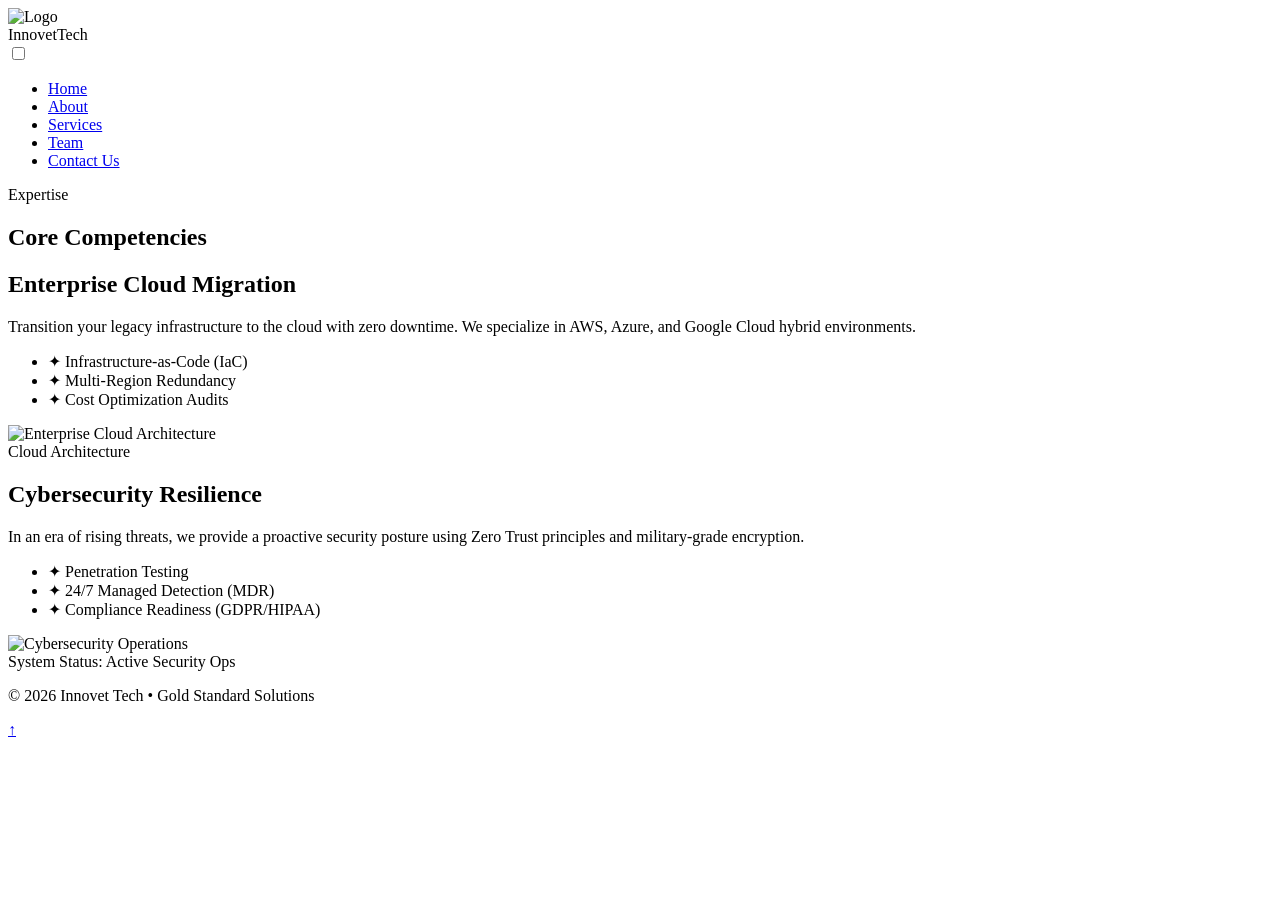
==== services.html @ 96d18101 "recreate service page" ====
<!DOCTYPE html>
<html lang="en">
<head>
    <meta charset="UTF-8">
    <meta name="viewport" content="width=device-width, initial-scale=1.0">
    <meta name="description" content="Explore Innovet Tech's core service offerings from Cloud to AI.">
    <title>Our Services | Innovet Tech</title>
    <link rel="stylesheet" href="service.css">
</head>
<body class="site-body" id="top">
    <header class="main-header">
        <div class="container header-content">
            <div class="logo-wrapper">
                <div class="logo-icon"><img src="images/logo.png" alt="Logo"></div>
                <span class="logo-text">Innovet<span class="accent-light">Tech</span></span>
            </div>

            <input type="checkbox" id="menu-toggle" class="menu-checkbox">
            
            <label for="menu-toggle" class="hamburger">
                <span class="bar"></span>
                <span class="bar"></span>
                <span class="bar"></span>
            </label>

            <nav class="desktop-nav">
                <ul class="nav-list">
                    <li><a href="index.html" class="nav-link">Home</a></li>
                    <li><a href="about.html" class="nav-link">About</a></li>
                    <li><a href="services.html" class="nav-link active">Services</a></li>
                    <li><a href="team.html" class="nav-link">Team</a></li>
                    <li><a href="contact.html" class="nav-link">Contact Us</a></li>
                </ul>
            </nav>
            
            <div class="menu-overlay"></div>
        </div>
    </header>

    <main class="main-content">
        <section class="container">
            <div class="section-intro">
                <span class="overline">Expertise</span>
                <h1 class="hero-title">Core Competencies</h1>
                <div class="title-divider"></div>
            </div>
            
            <div class="services-grid">
                <article class="service-item">
                    <div class="service-info">
                        <h2 class="service-title">Enterprise <span class="text-accent">Cloud Migration</span></h2>
                        <p class="service-description">Transition your legacy infrastructure to the cloud with zero downtime. We specialize in AWS, Azure, and Google Cloud hybrid environments.</p>
                        <ul class="feature-list">
                            <li><span class="bullet">✦</span> Infrastructure-as-Code (IaC)</li>
                            <li><span class="bullet">✦</span> Multi-Region Redundancy</li>
                            <li><span class="bullet">✦</span> Cost Optimization Audits</li>
                        </ul>
                    </div>
                    <div class="service-visual">
                        <div class="glow-effect"></div>
                        <div class="image-card">
                            <img src="images/cloud-architecture.jpg" alt="Enterprise Cloud Architecture" class="card-img">
                            <div class="image-overlay"></div>
                            <span class="image-tag">Cloud Architecture</span>
                        </div>
                    </div>
                </article>

                <article class="service-item reverse">
                    <div class="service-info">
                        <h2 class="service-title">Cybersecurity <span class="text-accent">Resilience</span></h2>
                        <p class="service-description">In an era of rising threats, we provide a proactive security posture using Zero Trust principles and military-grade encryption.</p>
                        <ul class="feature-list">
                            <li><span class="bullet">✦</span> Penetration Testing</li>
                            <li><span class="bullet">✦</span> 24/7 Managed Detection (MDR)</li>
                            <li><span class="bullet">✦</span> Compliance Readiness (GDPR/HIPAA)</li>
                        </ul>
                    </div>
                    <div class="service-visual">
                        <div class="glow-effect cyber"></div>
                        <div class="image-card cyber-card">
                            <img src="images/security.avif" alt="Cybersecurity Operations" class="card-img gray-scale">
                            <div class="scanline-overlay"></div>
                            <div class="image-overlay dark"></div>
                            <div class="status-badge">
                                <span class="pulse-text">System Status: Active</span>
                                <span class="image-tag secondary">Security Ops</span>
                            </div>
                        </div>
                    </div>
                </article>
            </div>
        </section>
    </main>

    <footer class="main-footer">
        <p class="footer-copy">&copy; 2026 Innovet Tech • Gold Standard Solutions</p>
    </footer>
    <a href="#top" class="back-to-top" aria-label="Back to top">
        <span class="arrow">↑</span>
    </a>
</body>
</html>

<!-- <!DOCTYPE html>
<html lang="en">
<head>
    <meta charset="UTF-8">
    <meta name="viewport" content="width=device-width, initial-scale=1.0">
    <meta name="description" content="Explore Innovet Tech's core service offerings from Cloud to AI.">
    <title>Our Services | Innovet Tech</title>
    <script src="https://cdn.jsdelivr.net/npm/@tailwindcss/browser@4"></script>
</head>
<body class="bg-stone-950 text-stone-200 antialiased">
    <header class="sticky top-0 z-40 w-full backdrop-blur-md border-b border-amber-500/20 bg-stone-950/80 px-6">
        <div class="container mx-auto flex h-20 items-center justify-between">
            <div class="flex items-center gap-3">
                <div class="w-10 h-10 bg-gradient-to-tr from-amber-600 to-amber-300 rounded-lg flex items-center justify-center shadow-[0_0_15px_rgba(245,158,11,0.3)] overflow-hidden">
                    <img src="images/logo.png" alt="Innovet Tech Logo" class="w-full h-full object-contain p-1.5">
                </div>
                <span class="text-2xl font-bold tracking-tight text-white uppercase">Innovet<span class="text-amber-500 font-light">Tech</span></span>
            </div>
            <nav class="hidden md:block">
                <ul class="flex space-x-8 font-medium">
                    <li><a href="index.html" class="hover:text-amber-400 transition">Home</a></li>
                    <li><a href="about.html" class="hover:text-amber-400 transition">About</a></li>
                    <li><a href="services.html" class="text-amber-500 border-b-2 border-amber-500 pb-1">Services</a></li>
                    <li><a href="team.html" class="hover:text-amber-400 transition">Team</a></li>
                    <li><a href="contact.html" class="hover:text-amber-400 transition">Contact Us</a></li>
                </ul>
            </nav>
        </div>
    </header>

    <main class="py-20">
        <section class="container mx-auto px-6">
            <div class="text-center mb-20">
                <span class="text-amber-500 font-black tracking-widest uppercase text-xs">Expertise</span>
                <h1 class="text-5xl font-black mt-4 text-white">Core Competencies</h1>
                <div class="w-24 h-1 bg-amber-500 mx-auto mt-6"></div>
            </div>
            
            <div class="space-y-32">
                <div class="flex flex-col md:flex-row items-center gap-16">
                    <div class="md:w-1/2">
                        <h2 class="text-3xl font-bold mb-6 text-white leading-tight">Enterprise <span class="text-amber-500">Cloud Migration</span></h2>
                        <p class="text-lg text-stone-400 mb-8 leading-relaxed">Transition your legacy infrastructure to the cloud with zero downtime. We specialize in AWS, Azure, and Google Cloud hybrid environments.</p>
                        <ul class="space-y-4 text-stone-300">
                            <li class="flex items-center gap-3">
                                <span class="text-amber-500">✦</span> Infrastructure-as-Code (IaC)
                            </li>
                            <li class="flex items-center gap-3">
                                <span class="text-amber-500">✦</span> Multi-Region Redundancy
                            </li>
                            <li class="flex items-center gap-3">
                                <span class="text-amber-500">✦</span> Cost Optimization Audits
                            </li>
                        </ul>
                    </div>
                    <div class="md:w-1/2 relative group">
                        <div class="absolute -inset-1 bg-gradient-to-r from-amber-600 to-amber-400 rounded-2xl blur opacity-20 group-hover:opacity-40 transition duration-1000"></div>

                        <div class="relative bg-stone-900 h-80 rounded-2xl border border-amber-500/20 flex flex-col items-center justify-center text-amber-500/50 italic shadow-2xl overflow-hidden">
                            
                            <img src="images/cloud-architecture.jpg" 
                                    alt="Enterprise Cloud Architecture"
                                    class="absolute inset-0 w-full h-full object-cover opacity-60 group-hover:opacity-100 group-hover:scale-105 transition-all duration-700">

                            <div class="absolute inset-0 bg-gradient-to-t from-stone-950/80 via-transparent to-transparent"></div>

                            <span class="relative z-10 mt-auto mb-6 font-bold tracking-[0.3em] uppercase text-[10px] text-amber-500 bg-stone-950/60 backdrop-blur-md px-3 py-1 rounded-full border border-amber-500/30">
                                Cloud Architecture
                            </span>
                        </div>
                    </div>
                </div>

                <div class="flex flex-col md:flex-row-reverse items-center gap-16">
                    <div class="md:w-1/2">
                        <h2 class="text-3xl font-bold mb-6 text-white leading-tight">Cybersecurity <span class="text-amber-500">Resilience</span></h2>
                        <p class="text-lg text-stone-400 mb-8 leading-relaxed">In an era of rising threats, we provide a proactive security posture using Zero Trust principles and military-grade encryption.</p>
                        <ul class="space-y-4 text-stone-300">
                            <li class="flex items-center gap-3">
                                <span class="text-amber-500">✦</span> Penetration Testing
                            </li>
                            <li class="flex items-center gap-3">
                                <span class="text-amber-500">✦</span> 24/7 Managed Detection (MDR)
                            </li>
                            <li class="flex items-center gap-3">
                                <span class="text-amber-500">✦</span> Compliance Readiness (GDPR/HIPAA)
                            </li>
                        </ul>
                    </div>
                    <div class="md:w-1/2 relative group">
                    <div class="absolute -inset-1 bg-gradient-to-r from-stone-600 to-amber-600 rounded-2xl blur opacity-10 group-hover:opacity-40 transition duration-1000"></div>
                    
                    <div class="relative bg-stone-900 h-80 rounded-2xl border border-stone-800 group-hover:border-amber-500/30 flex flex-col items-center justify-center shadow-2xl overflow-hidden transition-colors duration-500">
                        
                        <img src="images/security.avif" 
                            alt="Cybersecurity Operations"
                            class="absolute inset-0 w-full h-full object-cover opacity-40 grayscale group-hover:grayscale-0 group-hover:opacity-80 group-hover:scale-105 transition-all duration-700">

                        <div class="absolute inset-0 bg-[linear-gradient(rgba(18,16,16,0)_50%,rgba(0,0,0,0.25)_50%),linear-gradient(90deg,rgba(255,0,0,0.02),rgba(0,255,0,0.01),rgba(0,0,255,0.02))] bg-[length:100%_4px,3px_100%] pointer-events-none"></div>
                        
                        <div class="absolute inset-0 bg-gradient-to-t from-stone-950/90 via-transparent to-transparent"></div>

                        <div class="relative z-10 mt-auto mb-6 flex flex-col items-center gap-2">
                            <span class="font-mono text-[8px] text-amber-500/50 animate-pulse uppercase tracking-[0.5em]">System Status: Active</span>
                            <span class="font-bold tracking-[0.3em] uppercase text-[10px] text-stone-200 bg-stone-950/80 backdrop-blur-md px-4 py-1.5 rounded-full border border-stone-700 group-hover:border-amber-500/50 transition-colors">
                                Security Ops
                            </span>
                        </div>
                    </div>
                </div>
            </div>
        </section>
    </main>

    <footer class="bg-stone-950 py-16 text-center border-t border-stone-900">
        <p class="text-stone-600 text-sm tracking-[0.3em] uppercase">&copy; 2026 Innovet Tech • Gold Standard Solutions</p>
    </footer>
</body>
</html> -->
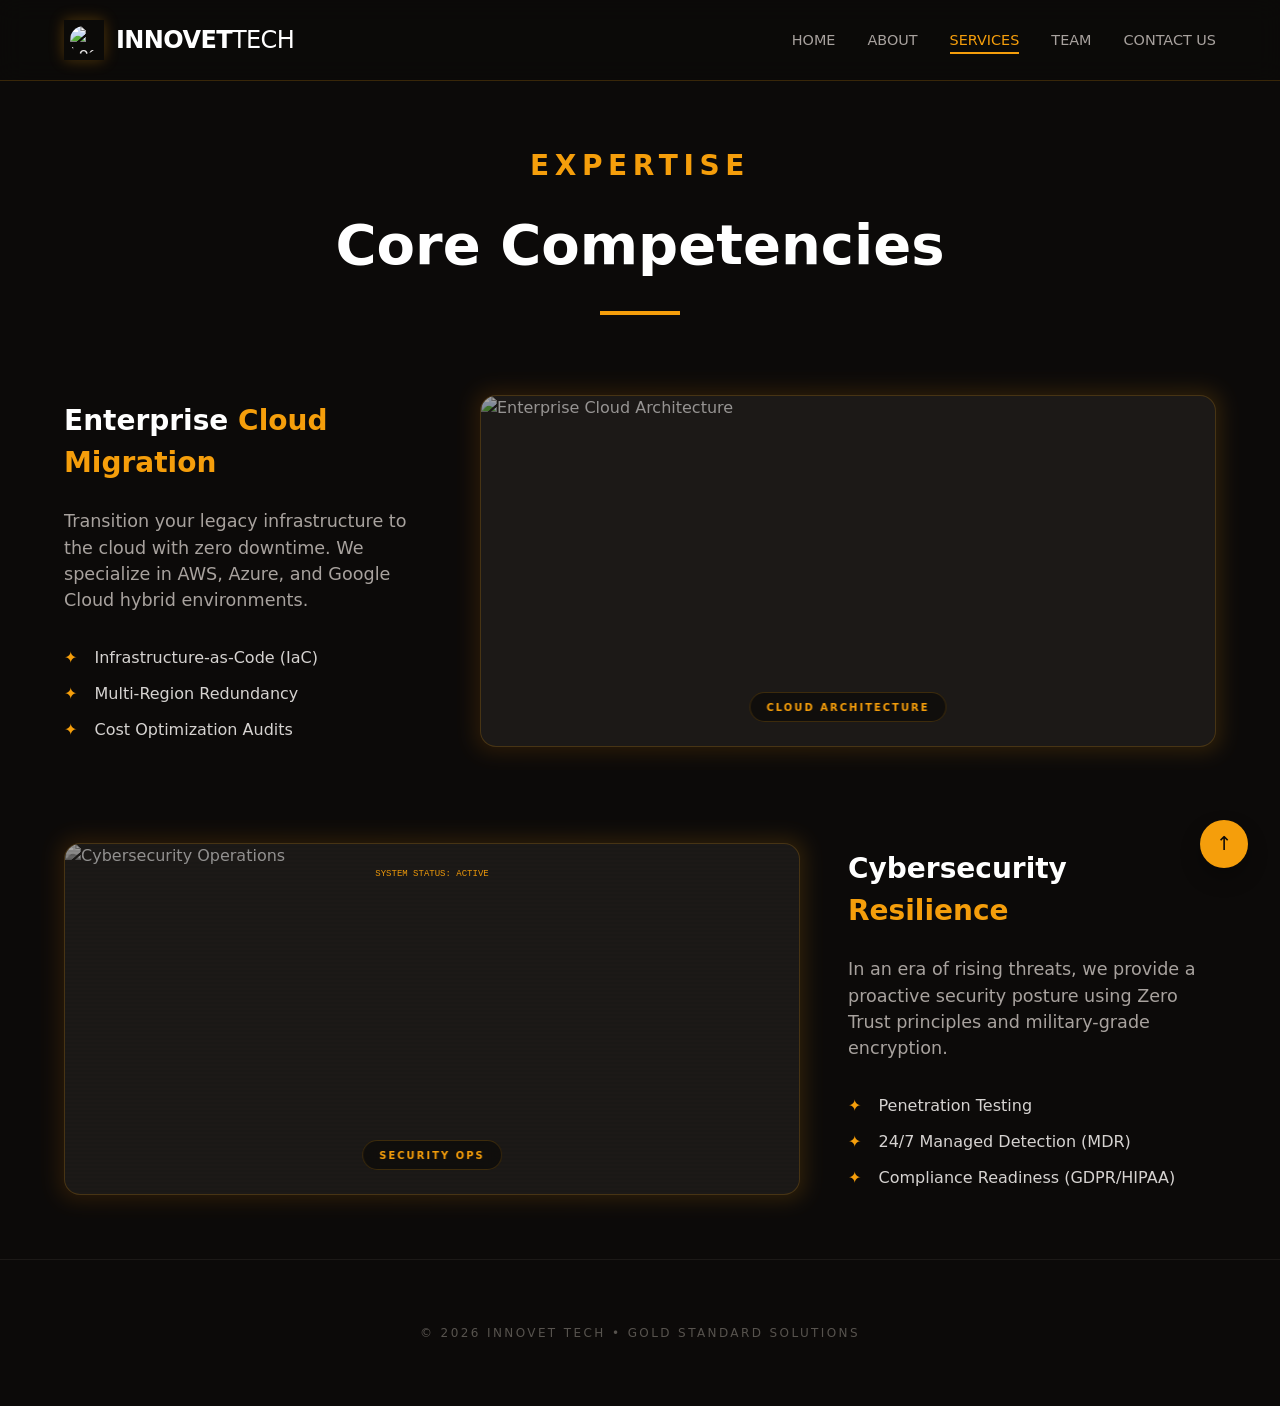
==== commit 05a95fb9: "final touches to align logo persistence across pages" ====
--- a/services.html
+++ b/services.html
@@ -11,7 +11,9 @@
     <header class="main-header">
         <div class="container header-content">
             <div class="logo-wrapper">
-                <div class="logo-icon"><img src="images/logo.png" alt="Logo"></div>
+                <div class="logo-icon">
+                    <img src="images/logo.png" alt="Logo">
+                </div>
                 <span class="logo-text">Innovet<span class="accent-light">Tech</span></span>
             </div>
 
--- a/service.css
+++ b/service.css
@@ -0,0 +1,444 @@
+/* --- Variables & Reset --- */
+:root {
+    --bg-color: #0c0a09;
+    --text-primary: #e7e5e4;
+    --text-secondary: #a8a29e;
+    --accent: #f59e0b;
+    --accent-dark: #d97706;
+    --border: rgba(245, 158, 11, 0.2);
+    --glass-bg: rgba(12, 10, 9, 0.8);
+    --font-main: system-ui, -apple-system, sans-serif;
+    --nav-width: 240px; /* Reduced width */
+}
+
+* {
+    margin: 0;
+    padding: 0;
+    box-sizing: border-box;
+}
+
+html {
+    scroll-behavior: smooth;
+    overflow-x: hidden;
+}
+
+body {
+    background-color: var(--bg-color);
+    color: var(--text-primary);
+    font-family: var(--font-main);
+    line-height: 1.5;
+    -webkit-font-smoothing: antialiased;
+    overflow-x: hidden;
+    width: 100%;
+}
+
+.container {
+    max-width: 1200px;
+    margin: 0 auto;
+    padding: 0 1.5rem;
+}
+
+/* --- Header & Navigation --- */
+.main-header {
+    position: sticky;
+    top: 0;
+    z-index: 100;
+    width: 100%;
+    backdrop-filter: blur(12px);
+    border-bottom: 1px solid var(--border);
+    background-color: var(--glass-bg);
+}
+
+.header-content {
+    display: flex;
+    height: 5rem;
+    align-items: center;
+    justify-content: space-between;
+}
+
+.logo-wrapper {
+    display: flex;
+    align-items: center;
+    gap: 0.75rem;
+}
+
+.logo-icon {
+    width: 2.5rem;
+    height: 2.5rem;
+    display: flex;
+    align-items: center;
+    justify-content: center;
+    box-shadow: 0 0 15px rgba(245, 158, 11, 0.3);
+    overflow: hidden;
+}
+
+.logo-icon img {
+    width: 100%;
+    height: 100%;
+    object-fit: contain;
+    padding: 0.375rem;
+    border-radius: 50%;
+}
+
+.logo-text {
+    font-size: 1.5rem;
+    font-weight: 700;
+    text-transform: uppercase;
+    color: #fff;
+    letter-spacing: -0.025em;
+}
+
+.logo-text span {
+    color: var(--amber-500);
+    font-weight: 300;
+}
+
+/* --- Mobile Menu Logic --- */
+.menu-checkbox { display: none; }
+
+.hamburger {
+    display: flex;
+    flex-direction: column;
+    justify-content: space-between;
+    width: 26px;
+    height: 18px;
+    cursor: pointer;
+    z-index: 120;
+    position: relative;
+}
+
+.hamburger .bar {
+    height: 2px;
+    width: 100%;
+    background-color: var(--accent);
+    transition: all 0.4s cubic-bezier(0.25, 1, 0.5, 1);
+}
+
+/* Overlay */
+.menu-overlay {
+    position: fixed;
+    inset: 0;
+    background: rgba(0, 0, 0, 0.7);
+    backdrop-filter: blur(4px);
+    opacity: 0;
+    visibility: hidden;
+    transition: 0.4s ease;
+    z-index: 101;
+}
+
+.nav-list {
+    list-style: none;
+    display: flex;
+    gap: 2rem;
+}
+
+@media (max-width: 767px) {
+    .hamburger {
+        display: flex;
+        margin-left: auto;
+    }
+    .nav-list {
+        position: fixed; 
+        top: 0; 
+        right: 0; 
+        width: 45%; 
+        height: 100vh;
+        background: #0f0d0c; 
+        flex-direction: column; 
+        padding: 6rem 2rem; 
+        gap: 1.5rem;
+        border-left: 1px solid var(--border); 
+        transform: translateX(101%);
+        transition: transform 0.5s cubic-bezier(0.25, 1, 0.5, 1); 
+        z-index: 110;
+    }
+    
+    .menu-checkbox:checked ~ .desktop-nav .nav-list { 
+        transform: translateX(0); 
+    }
+    
+    .menu-checkbox:checked ~ .hamburger .bar:nth-child(1) { 
+        transform: translateY(8px) rotate(45deg); 
+    }
+    
+    .menu-checkbox:checked ~ .hamburger .bar:nth-child(2) { 
+        opacity: 0; 
+    }
+    
+    .menu-checkbox:checked ~ .hamburger .bar:nth-child(3) { 
+        transform: translateY(-8px) rotate(-45deg); 
+    }
+    
+    .menu-overlay {
+        position: fixed; 
+        inset: 0; 
+        background: rgba(0,0,0,0.7); 
+        opacity: 0; 
+        visibility: hidden; 
+        transition: 0.4s; 
+        z-index: 101; 
+        backdrop-filter: blur(4px);
+        -webkit-backdrop-filter: blur(4px);
+    }
+    
+    .menu-checkbox:checked ~ .menu-overlay { 
+        opacity: 1; 
+        visibility: visible; 
+    }
+    /* Staggered Link Entrance */
+    .nav-list li {
+        opacity: 0;
+        transform: translateX(20px);
+        transition: all 0.4s ease;
+    }
+
+    .menu-checkbox:checked ~ .desktop-nav .nav-list li {
+        opacity: 1;
+        transform: translateX(0);
+    }
+
+    .nav-list li:nth-child(1) { transition-delay: 0.2s; }
+    .nav-list li:nth-child(2) { transition-delay: 0.3s; }
+    .nav-list li:nth-child(3) { transition-delay: 0.4s; }
+    .nav-list li:nth-child(4) { transition-delay: 0.5s; }
+    .nav-list li:nth-child(5) { transition-delay: 0.6s; }
+}
+
+@media (min-width: 768px) {
+    .hamburger { 
+        display: none;
+        margin-left: auto; 
+    }
+    .menu-overlay { 
+        display: none;
+    }
+
+    .nav-link.active {
+        border-bottom: 2px solid var(--accent);
+        padding-bottom: 0.25rem;
+    }
+}
+
+.nav-link {
+    text-decoration: none;
+    color: var(--text-secondary);
+    font-weight: 500;
+    text-transform: uppercase;
+    font-size: 0.9rem;
+    transition: color 0.3s;
+}
+
+.nav-link:hover, .nav-link.active {
+    color: var(--accent);
+}
+
+/* --- Main Content --- */
+.main-content { padding: 4rem 0; }
+
+.section-intro {
+    text-align: center;
+    margin-bottom: 5rem;
+}
+
+.overline {
+    color: var(--accent);
+    font-weight: 900;
+    letter-spacing: 0.2em;
+    text-transform: uppercase;
+    font-size: 1.75rem;
+}
+
+.hero-title {
+    font-size: clamp(2rem, 8vw, 3.5rem);
+    font-weight: 900;
+    margin-top: 1rem;
+    color: white;
+}
+
+.title-divider {
+    width: 5rem;
+    height: 4px;
+    background-color: var(--accent);
+    margin: 1.5rem auto 0;
+}
+
+/* Services Grid */
+.services-grid {
+    display: flex;
+    flex-direction: column;
+    gap: 6rem;
+}
+
+.service-item {
+    display: flex;
+    flex-direction: column;
+    gap: 3rem;
+}
+
+@media (min-width: 768px) {
+    .service-item { flex-direction: row; 
+        align-items: center; 
+    }
+    .service-item.reverse { 
+        flex-direction: row-reverse; 
+    }
+    .service-info, .service-visual { 
+        width: 50%; 
+    }
+}
+
+.service-title {
+    font-size: 1.75rem;
+    font-weight: 700;
+    margin-bottom: 1.5rem;
+    color: white;
+}
+
+.text-accent { color: var(--accent); }
+
+.service-description {
+    font-size: 1.1rem;
+    color: var(--text-secondary);
+    margin-bottom: 2rem;
+}
+
+.feature-list {
+    list-style: none;
+    color: #d6d3d1;
+    display: flex;
+    flex-direction: column;
+    gap: 0.75rem;
+}
+
+.bullet { color: var(--accent); margin-right: 0.75rem; }
+
+/* Visual Cards */
+.service-visual { position: relative; width: 100%; }
+
+.glow-effect {
+    position: absolute;
+    inset: -5px;
+    background: linear-gradient(to right, var(--accent-dark), var(--accent));
+    border-radius: 1rem;
+    filter: blur(10px);
+    opacity: 0.15;
+    transition: opacity 0.5s;
+}
+
+.service-visual:hover .glow-effect { opacity: 0.35; }
+
+.image-card {
+    position: relative;
+    background-color: #1c1917;
+    height: 18rem;
+    border-radius: 1rem;
+    border: 1px solid var(--border);
+    overflow: hidden;
+}
+
+@media (min-width: 768px) 
+{ .image-card 
+    { height: 22rem; 
+    
+    } 
+}
+
+.card-img {
+    width: 100%;
+    height: 100%;
+    object-fit: cover;
+    opacity: 0.6;
+    transition: transform 0.8s ease, opacity 0.8s ease;
+}
+
+.image-card:hover .card-img {
+    opacity: 0.9;
+    transform: scale(1.05);
+}
+
+.image-tag {
+    position: absolute;
+    bottom: 1.5rem;
+    left: 50%;
+    transform: translateX(-50%);
+    z-index: 10;
+    font-weight: 700;
+    letter-spacing: 0.2em;
+    text-transform: uppercase;
+    font-size: 10px;
+    color: var(--accent);
+    background: rgba(12, 10, 9, 0.7);
+    backdrop-filter: blur(8px);
+    padding: 0.4rem 1rem;
+    border-radius: 20px;
+    border: 1px solid var(--border);
+    white-space: nowrap;
+}
+
+/* --- Cyber Specifics --- */
+.gray-scale { filter: grayscale(1); }
+.image-card:hover .gray-scale { filter: grayscale(0); }
+
+.scanline-overlay {
+    position: absolute;
+    inset: 0;
+    background: linear-gradient(rgba(18,16,16,0) 50%, rgba(0,0,0,0.2) 50%);
+    background-size: 100% 4px;
+    pointer-events: none;
+    opacity: 0.3;
+}
+
+.pulse-text {
+    font-family: monospace;
+    font-size: 9px;
+    color: var(--accent);
+    text-transform: uppercase;
+    animation: pulse 2s infinite;
+    margin-bottom: 0.5rem;
+    display: block;
+    text-align: center;
+}
+
+@keyframes pulse {
+    0%, 100% { opacity: 1; }
+    50% { opacity: 0.4; }
+}
+
+/* --- Footer --- */
+.main-footer {
+    padding: 4rem 1rem;
+    text-align: center;
+    border-top: 1px solid #1c1917;
+}
+
+.footer-copy {
+    color: #57534e;
+    font-size: 0.75rem;
+    letter-spacing: 0.2em;
+    text-transform: uppercase;
+}
+
+/* --- Back to Top Button --- */
+.back-to-top {
+    position: fixed;
+    bottom: 2rem;
+    right: 2rem;
+    width: 3rem;
+    height: 3rem;
+    background-color: var(--accent);
+    color: var(--bg-color);
+    border-radius: 50%;
+    display: flex;
+    align-items: center;
+    justify-content: center;
+    text-decoration: none;
+    font-size: 1.2rem;
+    z-index: 90;
+    box-shadow: 0 10px 20px rgba(0,0,0,0.3);
+    transition: transform 0.3s, background-color 0.3s;
+}
+
+.back-to-top:hover {
+    transform: translateY(-5px);
+    background-color: white;
+}
